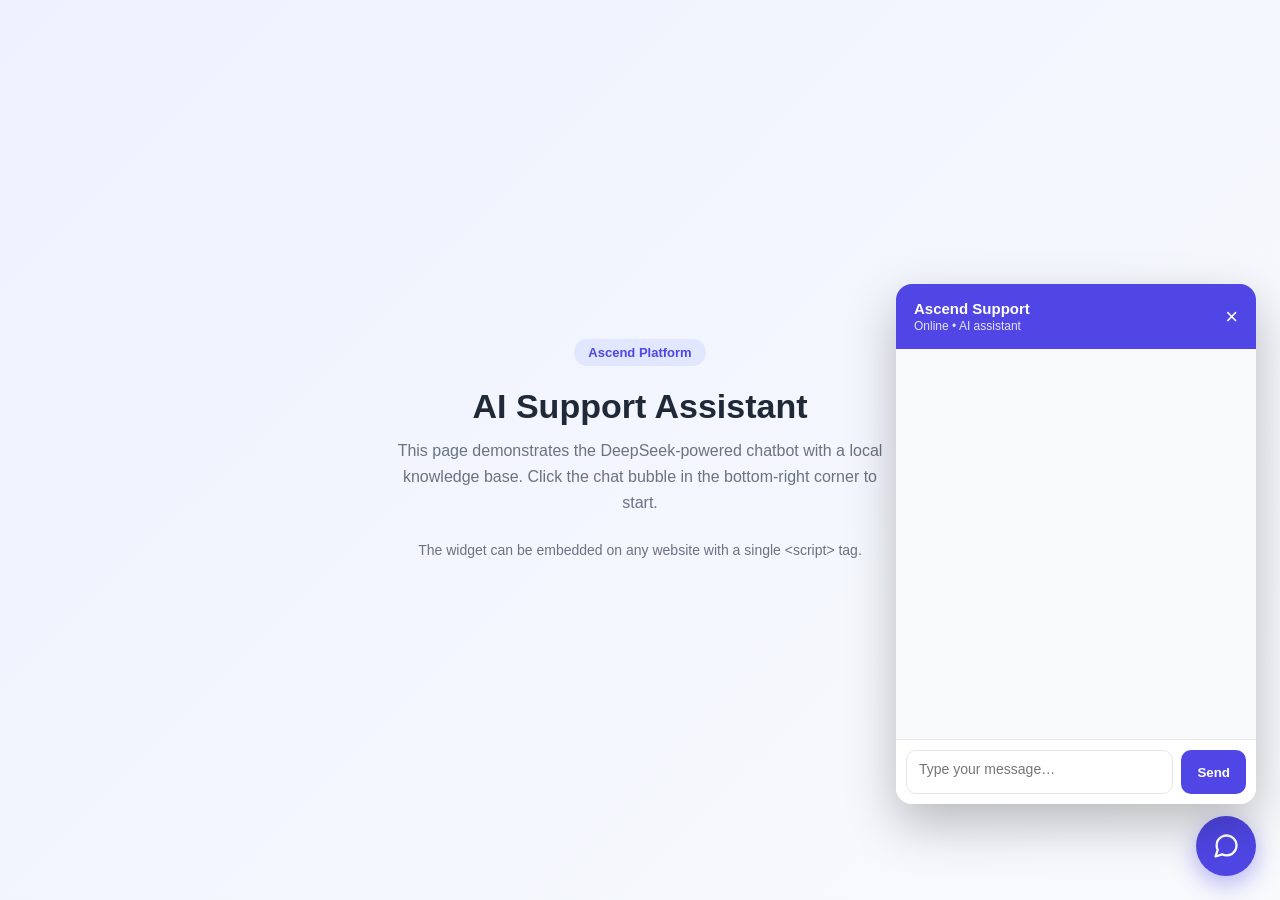
==== widget/index.html @ ed3d43e8 "Add chatbot app, widget, and deploy scripts" ====
<!DOCTYPE html>
<html lang="en">
<head>
  <meta charset="UTF-8" />
  <meta name="viewport" content="width=device-width, initial-scale=1.0" />
  <title>Ascend Platform — AI Support Demo</title>
  <style>
    :root {
      --brand: #4f46e5;
      --text: #1f2937;
      --muted: #6b7280;
    }
    * { box-sizing: border-box; margin: 0; padding: 0; }
    body {
      font-family: -apple-system, BlinkMacSystemFont, "Segoe UI", Roboto, Helvetica, Arial, sans-serif;
      min-height: 100vh;
      display: flex;
      align-items: center;
      justify-content: center;
      background: linear-gradient(135deg, #eef2ff 0%, #f8fafc 100%);
      color: var(--text);
    }
    .hero { text-align: center; max-width: 560px; padding: 40px 24px; }
    .badge {
      display: inline-block;
      background: #e0e7ff;
      color: var(--brand);
      font-weight: 600;
      font-size: 13px;
      padding: 6px 14px;
      border-radius: 999px;
      margin-bottom: 20px;
    }
    h1 { font-size: 34px; line-height: 1.2; margin-bottom: 12px; }
    p { color: var(--muted); font-size: 16px; line-height: 1.6; }
    .tip { margin-top: 24px; font-size: 14px; }
  </style>
</head>
<body>
  <main class="hero">
    <span class="badge">Ascend Platform</span>
    <h1>AI Support Assistant</h1>
    <p>
      This page demonstrates the DeepSeek-powered chatbot with a local knowledge base.
      Click the chat bubble in the bottom-right corner to start.
    </p>
    <p class="tip">The widget can be embedded on any website with a single &lt;script&gt; tag.</p>
  </main>

  <!-- Embed the chat widget. No data-chat-url is needed: it auto-targets its own origin. -->
  <script src="./widget.js"></script>
</body>
</html>
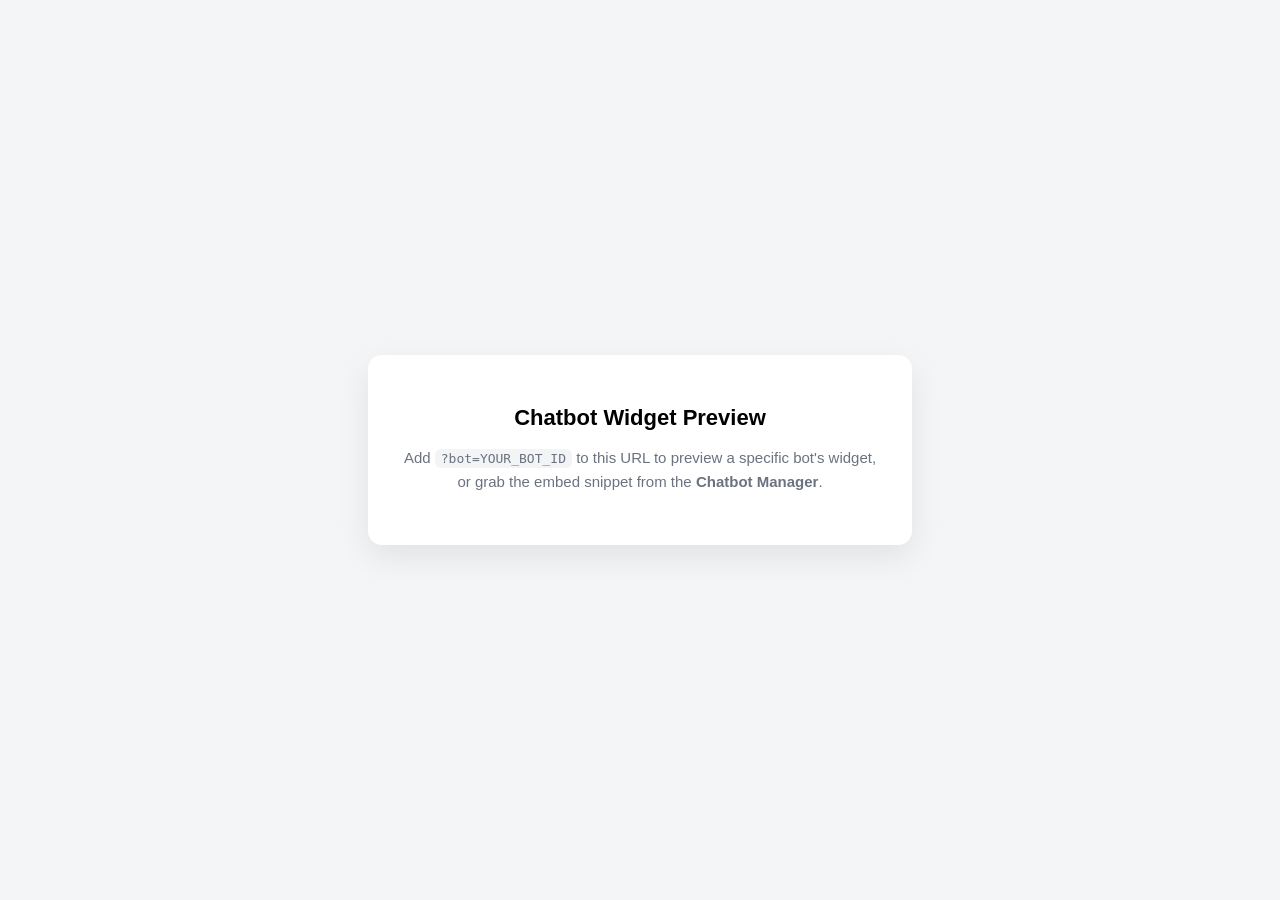
==== commit a1e45373: "Add multi-bot Chatbot Manager (admin panel, accounts, stats)" ====
--- a/widget/index.html
+++ b/widget/index.html
@@ -3,51 +3,30 @@
 <head>
   <meta charset="UTF-8" />
   <meta name="viewport" content="width=device-width, initial-scale=1.0" />
-  <title>Ascend Platform — AI Support Demo</title>
+  <title>Chatbot Widget Preview</title>
   <style>
-    :root {
-      --brand: #4f46e5;
-      --text: #1f2937;
-      --muted: #6b7280;
-    }
-    * { box-sizing: border-box; margin: 0; padding: 0; }
-    body {
-      font-family: -apple-system, BlinkMacSystemFont, "Segoe UI", Roboto, Helvetica, Arial, sans-serif;
-      min-height: 100vh;
-      display: flex;
-      align-items: center;
-      justify-content: center;
-      background: linear-gradient(135deg, #eef2ff 0%, #f8fafc 100%);
-      color: var(--text);
-    }
-    .hero { text-align: center; max-width: 560px; padding: 40px 24px; }
-    .badge {
-      display: inline-block;
-      background: #e0e7ff;
-      color: var(--brand);
-      font-weight: 600;
-      font-size: 13px;
-      padding: 6px 14px;
-      border-radius: 999px;
-      margin-bottom: 20px;
-    }
-    h1 { font-size: 34px; line-height: 1.2; margin-bottom: 12px; }
-    p { color: var(--muted); font-size: 16px; line-height: 1.6; }
-    .tip { margin-top: 24px; font-size: 14px; }
+    body { font-family: -apple-system, BlinkMacSystemFont, "Segoe UI", Roboto, sans-serif; background: #f4f5f7; display: flex; min-height: 100vh; align-items: center; justify-content: center; margin: 0; }
+    .card { background: #fff; border-radius: 14px; padding: 36px; max-width: 540px; text-align: center; box-shadow: 0 12px 32px rgba(0,0,0,.08); }
+    h1 { font-size: 22px; margin-bottom: 8px; }
+    p { color: #6b7280; font-size: 15px; line-height: 1.6; }
+    code { background: #f3f4f6; padding: 2px 6px; border-radius: 6px; font-size: 13px; }
   </style>
 </head>
 <body>
-  <main class="hero">
-    <span class="badge">Ascend Platform</span>
-    <h1>AI Support Assistant</h1>
-    <p>
-      This page demonstrates the DeepSeek-powered chatbot with a local knowledge base.
-      Click the chat bubble in the bottom-right corner to start.
-    </p>
-    <p class="tip">The widget can be embedded on any website with a single &lt;script&gt; tag.</p>
+  <main class="card">
+    <h1>Chatbot Widget Preview</h1>
+    <p>Add <code>?bot=YOUR_BOT_ID</code> to this URL to preview a specific bot's widget,<br/>or grab the embed snippet from the <b>Chatbot Manager</b>.</p>
   </main>
-
-  <!-- Embed the chat widget. No data-chat-url is needed: it auto-targets its own origin. -->
-  <script src="./widget.js"></script>
+  <script>
+    (function () {
+      var id = new URLSearchParams(window.location.search).get('bot');
+      if (id) {
+        var s = document.createElement('script');
+        s.src = '/widget.js';
+        s.setAttribute('data-bot', id);
+        document.body.appendChild(s);
+      }
+    })();
+  </script>
 </body>
 </html>
